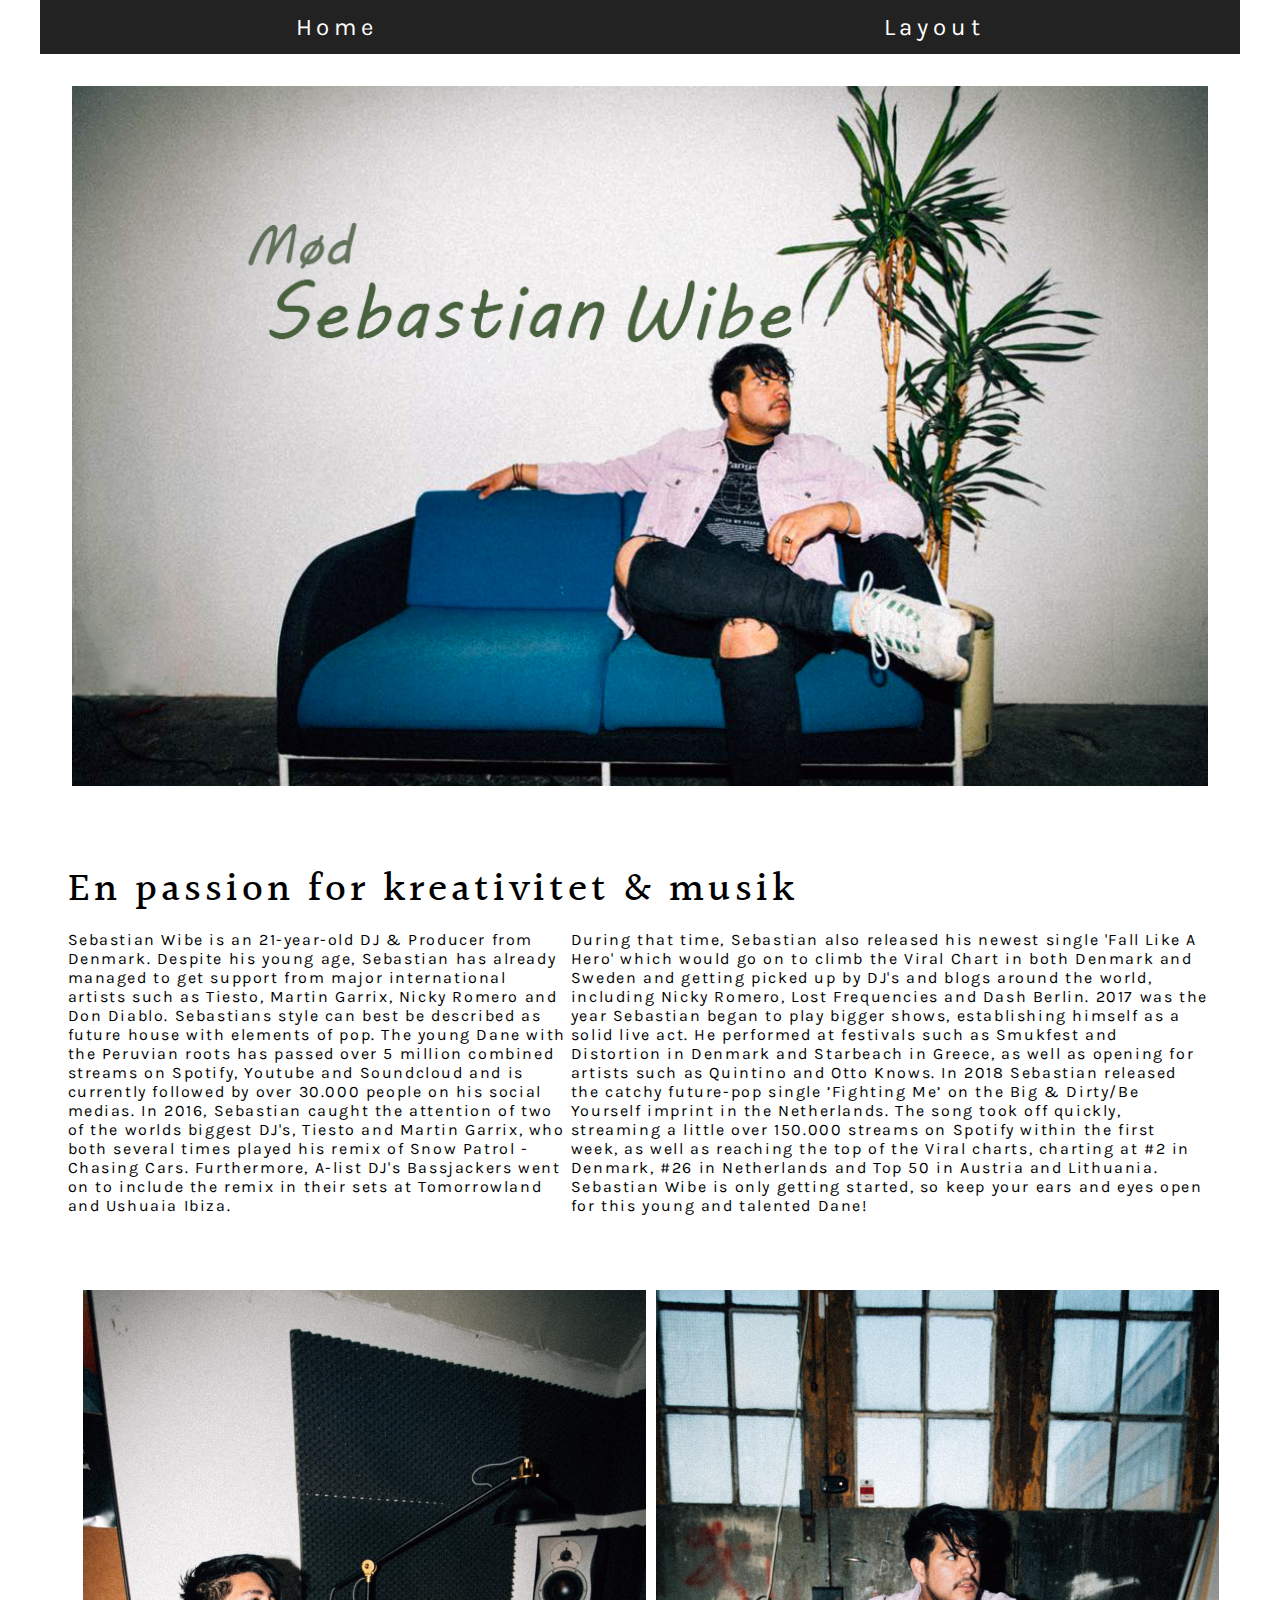
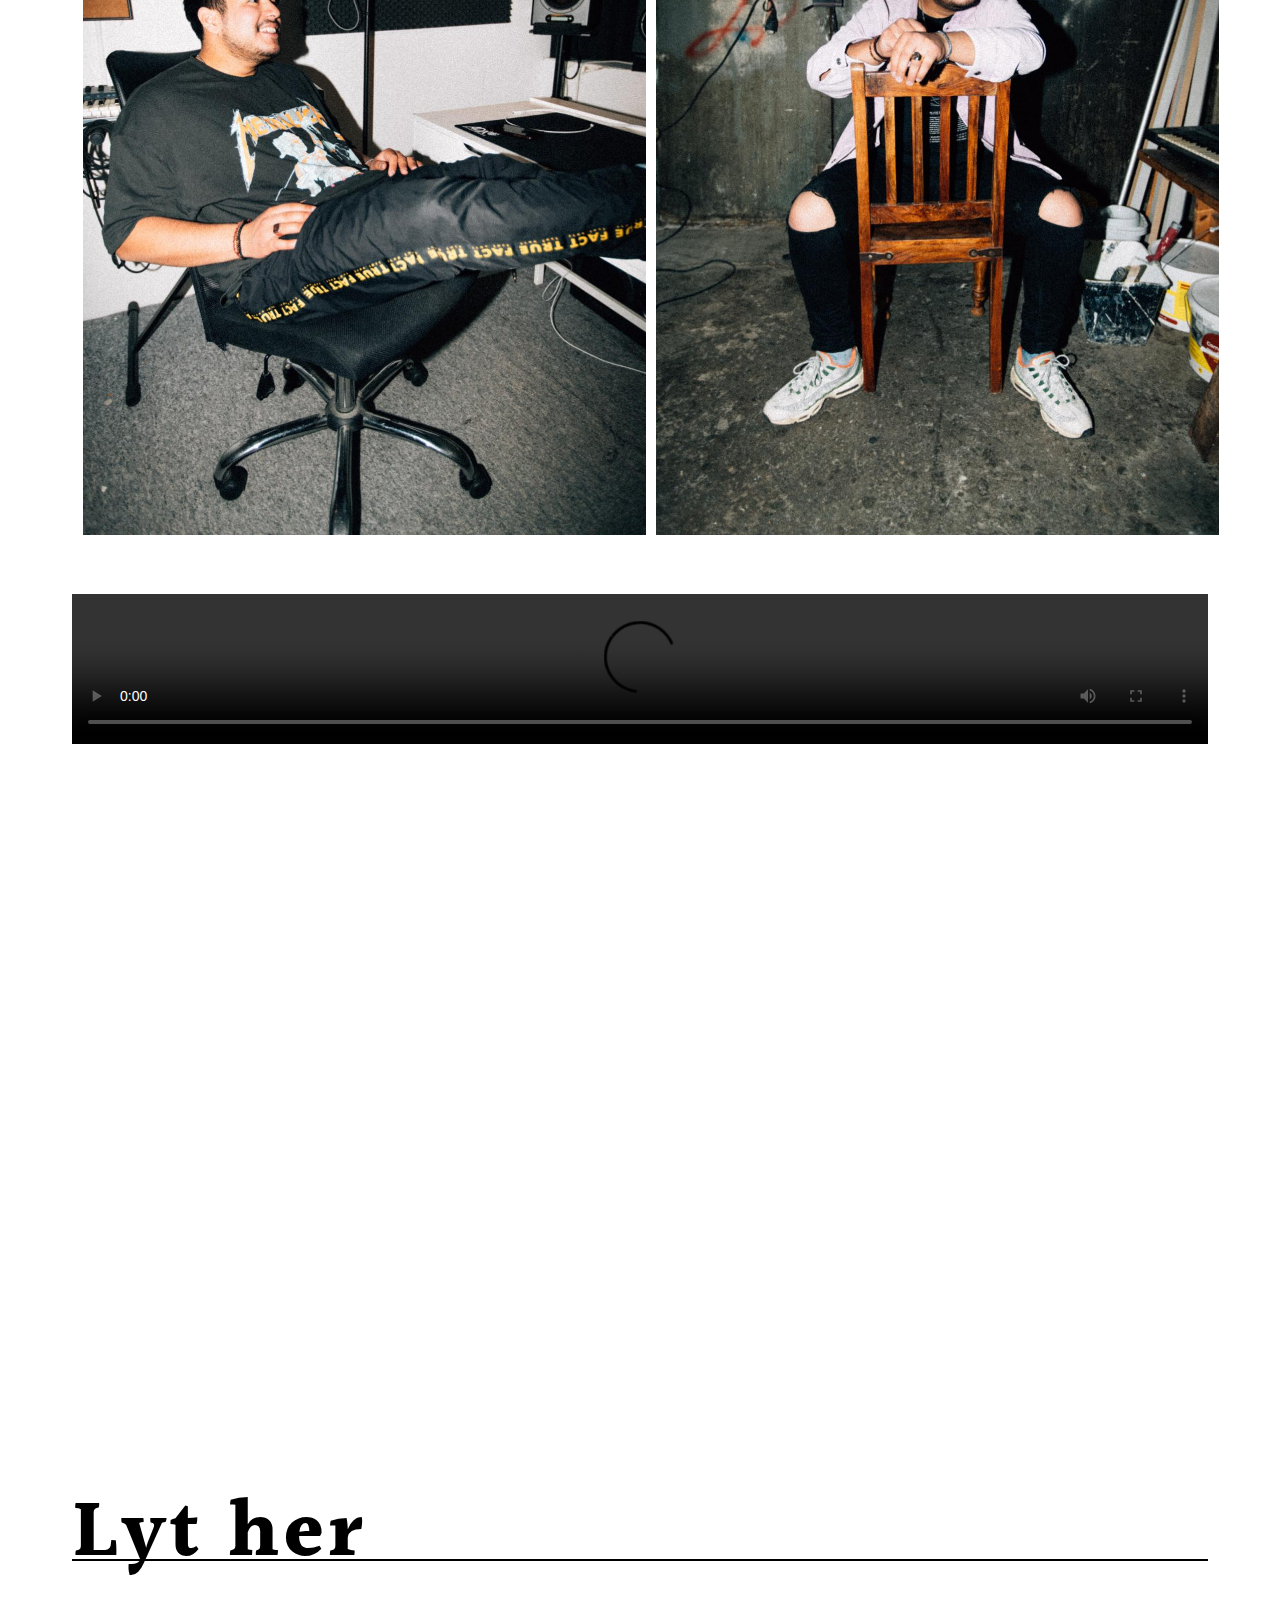
==== index.html @ cd69ccbf "first commit" ====
<!DOCTYPE html>
<html lang="da">
  <head>
    <meta charset="utf-8" />
    <meta name="viewport" content="width=device-width, initial-scale=1.0" />
    <title>Mød Sebastian Wibe</title>
    <link rel="stylesheet" href="style.css" />
    <link rel="preconnect" href="https://fonts.gstatic.com" />
    <link
      href="https://fonts.googleapis.com/css2?family=Halant:wght@600;700&family=Karla:wght@300;400&family=Spectral:ital,wght@0,600;0,700;1,700&display=swap"
      rel="stylesheet"
    />
  </head>

  <body>
    <header>
      <nav class="nav">
        <div id="logo"></div>
        <ul id="menu">
          <li><a href="index.html">Home</a></li>
          <li><a href="layout.html">Layout</a></li>
        </ul>
      </nav>
    </header>

    <main>
      <!--Titel section-->
      <section id="section1">
        <!-- <div id="h1wrap1">
          <h1>Mød</h1>
        </div>
        <div id="h1wrap2">
          <h1>Sebastian Wibe</h1>
          <h1></h1>
        </div> -->
      </section>

      <!--Intro tekst + billeder-->
      <section id="section2">
        <h2 id="speciel_h2">En passion for kreativitet & musik</h2>
        <div id="tekst_wrap">
          <p>
            Sebastian Wibe is an 21-year-old DJ & Producer from Denmark. Despite
            his young age, Sebastian has already managed to get support from
            major international artists such as Tiesto, Martin Garrix, Nicky
            Romero and Don Diablo. Sebastians style can best be described as
            future house with elements of pop. The young Dane with the Peruvian
            roots has passed over 5 million combined streams on Spotify, Youtube
            and Soundcloud and is currently followed by over 30.000 people on
            his social medias. In 2016, Sebastian caught the attention of two of
            the worlds biggest DJ's, Tiesto and Martin Garrix, who both several
            times played his remix of Snow Patrol - Chasing Cars. Furthermore,
            A-list DJ's Bassjackers went on to include the remix in their sets
            at Tomorrowland and Ushuaia Ibiza.
          </p>
          <p>
            During that time, Sebastian also released his newest single 'Fall
            Like A Hero' which would go on to climb the Viral Chart in both
            Denmark and Sweden and getting picked up by DJ's and blogs around
            the world, including Nicky Romero, Lost Frequencies and Dash Berlin.
            2017 was the year Sebastian began to play bigger shows, establishing
            himself as a solid live act. He performed at festivals such as
            Smukfest and Distortion in Denmark and Starbeach in Greece, as well
            as opening for artists such as Quintino and Otto Knows. In 2018
            Sebastian released the catchy future-pop single ’Fighting Me’ on the
            Big & Dirty/Be Yourself imprint in the Netherlands. The song took
            off quickly, streaming a little over 150.000 streams on Spotify
            within the first week, as well as reaching the top of the Viral
            charts, charting at #2 in Denmark, #26 in Netherlands and Top 50 in
            Austria and Lithuania. Sebastian Wibe is only getting started, so
            keep your ears and eyes open for this young and talented Dane!
          </p>
        </div>

        <div id="billedewrap">
          <div id="billede1">
            <img
              src="Content/258823786_646570346718745_4579083939923926252_n.jpg"
              alt=""
            />
          </div>
          <div id="billede2">
            <img
              src="Content/259091419_1238303113347271_2603407840146996670_n.jpg"
              alt=""
            />
          </div>
        </div>
      </section>

      <!--Video-->
      <section id="section3">
        <video controls src="Content/pilot_video.mp4"></video>
      </section>

      <!-- Flere billeder
      <section id="section4">
        <div id="image3">
          <img src="billeder/" alt="" />
        </div>
        <div id="image4">
          <img src="billeder/" alt="" />
        </div>
      </section> -->

      <section id="section5">
        <div class="iframe_wrapper">
          <iframe
            id="youtubeframe"
            width="560"
            height="315"
            src="https://www.youtube-nocookie.com/embed/a50g5BPDi14"
            title="Sebastian Wibe"
            frameborder="0"
            allow="accelerometer; autoplay; clipboard-write; encrypted-media; gyroscope; picture-in-picture"
            allowfullscreen
          ></iframe>
        </div>
      </section>
      <section id="Spotify">
        <div id="spotifyh1"><h1>Lyt her</h1></div>
        <div class="iframe_wrapper_spotify">
          <iframe
            src="https://open.spotify.com/embed/artist/2isGeJMHIqJZuuQ8MPh5sO?utm_source=generator&theme=0"
            width="100%"
            height="380"
            frameborder="0"
            allowfullscreen=""
            allow="autoplay; clipboard-write; encrypted-media; fullscreen; picture-in-picture"
          ></iframe>
        </div>
      </section>
    </main>

    <script src="javascript.js"></script>
  </body>
</html>
---- style.css ----
* {
  margin: auto;
  padding: 0;
  max-width: 1200px;
}

html {
  scroll-behavior: smooth;
  scroll-padding-top: 90px;
}

img {
  display: block;
  width: 100%;
  height: auto;
  padding: 2%;
  margin: 0%;
}

video {
  width: 100%;
  height: auto;
  display: block;
  margin-top: 2vw;
}

#layout img {
  max-width: 50%;
  max-height: 50%;
}

.iframe_wrapper {
  position: relative;
  width: 100%;
  height: 0;
  padding-top: 56.25%;
}

iframe {
  position: absolute;
  height: 100%;
  width: 100%;
  inset: 0;
}

main {
  box-sizing: border-box;
  margin: 2rem;
}

body {
  background-color: #fff;
}

header {
  position: sticky;
  top: 0;
  padding: 0.5rem 0.5rem;
  gap: 20px;
  background-color: #222222;
}

header nav ul {
  display: flex;
  justify-content: right;
  list-style: none;
  margin: 0.3rem;
  padding: 0;
  gap: 20px;
  overflow-x: auto;
  font-size: 1.3rem;

  /*--------------Virker kun til firefox-------------*/
  scrollbar-width: none;
}

#spotifyh1 {
  font-family: "Halant", serif;
  text-decoration: none;
  font-weight: 500;
  letter-spacing: 0.1em;
  color: black;
  font-size: 2.5rem;
  margin-bottom: 1rem;
  margin-top: 2rem;
  padding-top: 2rem;
  line-height: 3rem;
  border-bottom: 2px solid black;
}

li a:hover {
  border-bottom: 2px solid black;
}

a {
  font-family: "Karla", sans-serif;
  text-decoration: none;
  font-weight: 400;
  letter-spacing: 0.2em;
  color: black;
  font-size: 1rem;
  margin-bottom: 0.3rem;
}

h2 {
  font-family: "Halant", serif;
  text-decoration: none;
  font-weight: 500;
  letter-spacing: 0.1em;
  color: black;
  font-size: 2.5rem;
  margin-bottom: 1rem;
  margin-top: 2rem;
  padding-top: 2rem;
  line-height: 3rem;
}

p {
  font-family: "Karla", sans-serif;

  text-decoration: none;
  font-weight: 400;
  letter-spacing: 0.1em;
  color: black;
  font-size: 1rem;
  margin-bottom: 4rem;
}

#section1 {
  background-image: url(Content/sofa2.jpg);
  background-repeat: no-repeat;
  background-size: cover;
  background-position: 50% 50%;
  width: 100%;
  height: 700px;
  margin-top: 2rem;
  margin-bottom: 3rem;
}

#section1 #h1wrap1 h1 {
  font-family: "Halant", serif;
  text-decoration: none;
  font-weight: 300;
  letter-spacing: 0.1em;
  color: white;
  font-size: 0.3rem;
  margin-bottom: 0.01rem;
  margin-top: -5rem;
  padding-top: -1rem;
}

#section1 #h1wrap2 h1 {
  font-family: "Halant", serif;
  text-decoration: none;
  font-weight: 700;
  letter-spacing: 0.1em;
  color: rgb(247, 12, 188);
  font-size: 3rem;
  margin-bottom: -2rem;
  padding-bottom: -2rem;
  margin-top: -1rem;
  line-height: 1.3em;
}

video {
  margin-top: 1rem;
  margin-bottom: 1rem;
}

.iframe_wrapper {
  position: relative;
  margin-top: 1rem;
  margin-bottom: 1rem;
}

#youtubeframe {
  aspect-ratio: 16/9;
  width: 100%;
  height: auto;
}

@media (min-width: 800px) {
  a {
    font-family: "Karla", sans-serif;
    text-decoration: none;
    font-weight: 400;
    letter-spacing: 0.2em;
    color: white;
    font-size: 1.5rem;
    margin-bottom: 0.3rem;
  }

  #section1 #h1wrap1 h1 {
    font-family: "Halant", serif;
    text-decoration: none;
    font-weight: 700;

    color: white;
    font-size: 3rem;
    margin-bottom: 1rem;
    margin-left: 2.5rem;
  }

  #section1 #h1wrap2 h1 {
    font-family: "Halant", serif;
    text-decoration: none;
    font-weight: 700;

    color: rgb(0, 68, 11);
    font-size: 5rem;
    margin-bottom: -2rem;
    padding-bottom: -2rem;
    margin-top: -2rem;
    margin-left: 2rem;
    line-height: 1em;
  }
  #speciel_h2 {
    text-align: left;
    margin-left: -0.5vh;
  }
  #section2 #tekst_wrap {
    display: flex;
    text-align: left;
    margin-left: -0.5vh;
  }

  #section2 #billedewrap {
    max-width: 100%;
    display: flex;
    gap: 10px;
  }

  #section4 {
    display: grid;
    grid-template-columns: 1fr 1fr;
    gap: 10px;
  }

  #section4 #image3 {
    grid-column: 1;
  }

  #section4 #image4 {
    grid-column: 2;
  }

  video {
    margin-top: 3rem;
    margin-bottom: 3rem;
  }

  .iframe_wrapper {
    position: relative;
    padding-top: 56.25%;
    margin-top: 3rem;
    margin-bottom: 3rem;
  }
}

.iframe_wrapper_spotify {
  position: relative;
  width: 100%;
  height: 0;
  padding-top: 56.25%;
  margin-top: 3rem;
}
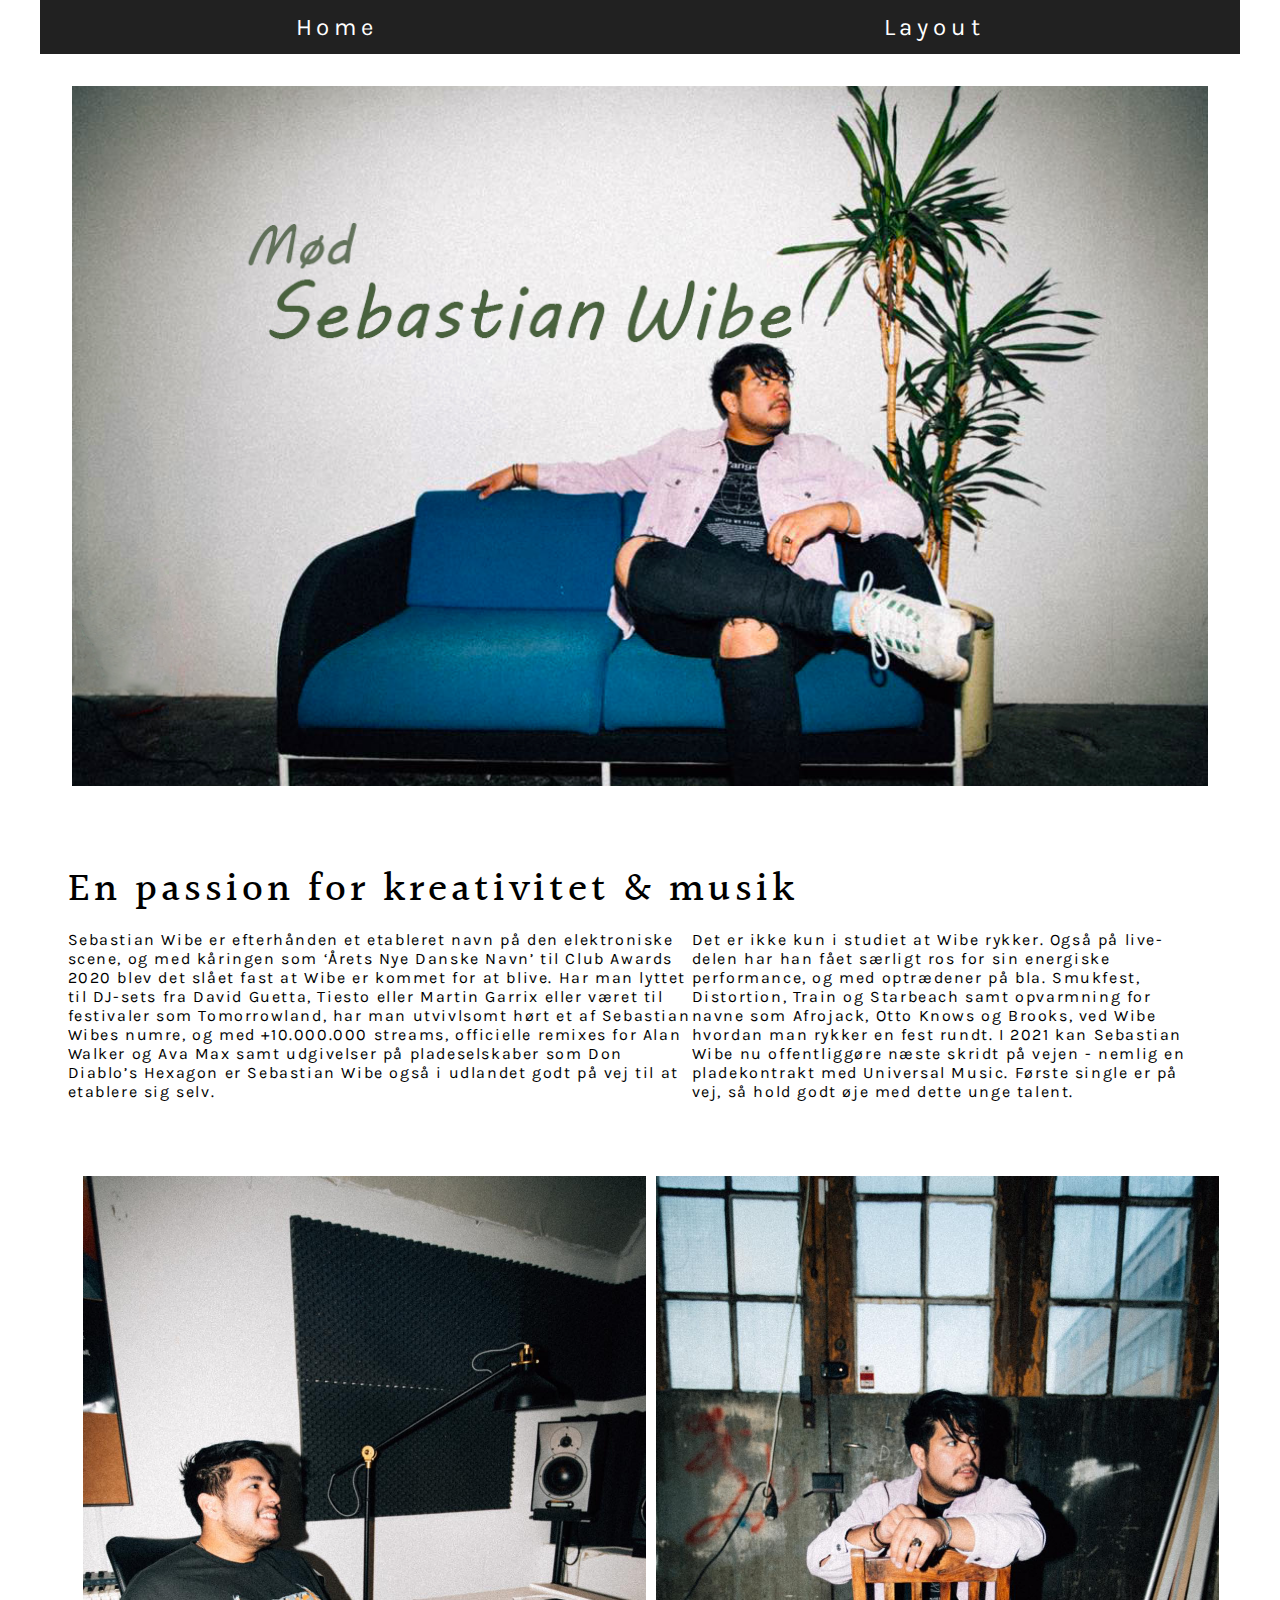
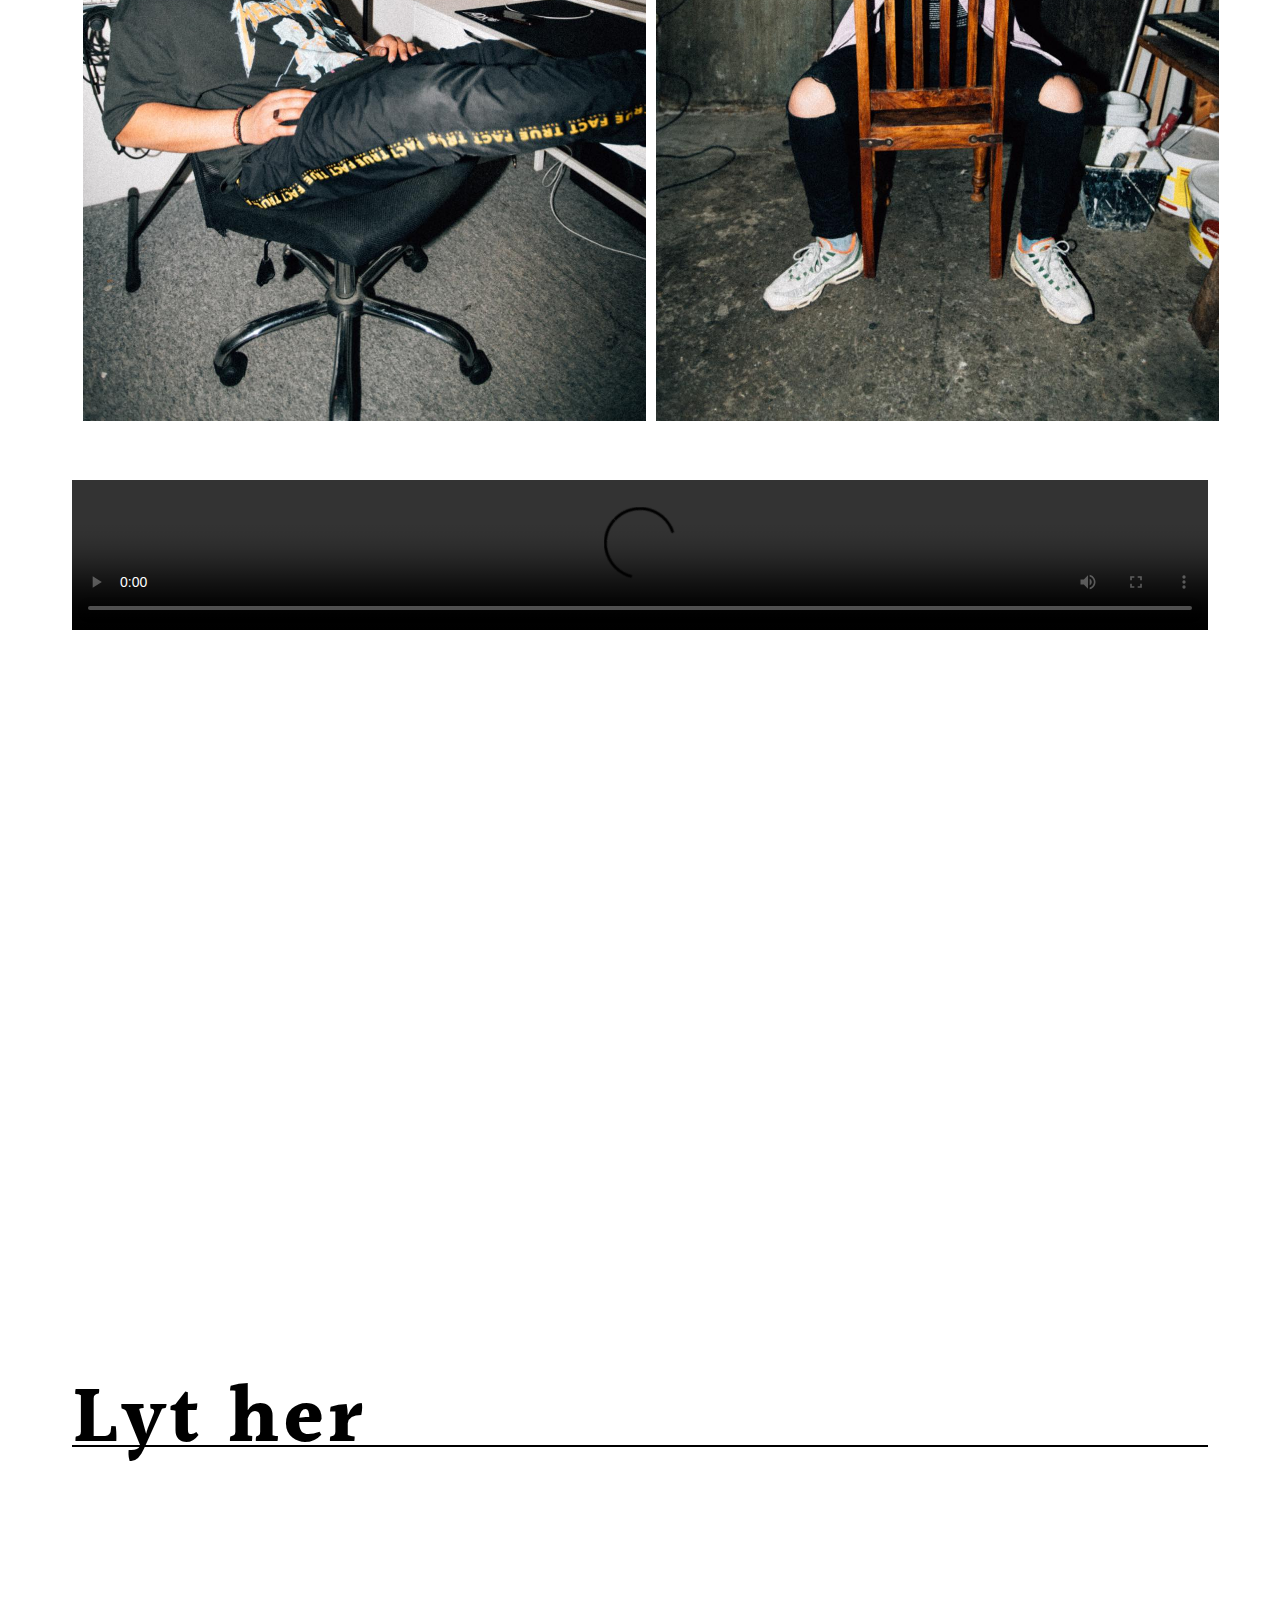
==== commit ff325cc8: "V5" ====
--- a/index.html
+++ b/index.html
@@ -40,35 +40,24 @@
         <h2 id="speciel_h2">En passion for kreativitet & musik</h2>
         <div id="tekst_wrap">
           <p>
-            Sebastian Wibe is an 21-year-old DJ & Producer from Denmark. Despite
-            his young age, Sebastian has already managed to get support from
-            major international artists such as Tiesto, Martin Garrix, Nicky
-            Romero and Don Diablo. Sebastians style can best be described as
-            future house with elements of pop. The young Dane with the Peruvian
-            roots has passed over 5 million combined streams on Spotify, Youtube
-            and Soundcloud and is currently followed by over 30.000 people on
-            his social medias. In 2016, Sebastian caught the attention of two of
-            the worlds biggest DJ's, Tiesto and Martin Garrix, who both several
-            times played his remix of Snow Patrol - Chasing Cars. Furthermore,
-            A-list DJ's Bassjackers went on to include the remix in their sets
-            at Tomorrowland and Ushuaia Ibiza.
+            Sebastian Wibe er efterhånden et etableret navn på den elektroniske
+            scene, og med kåringen som ‘Årets Nye Danske Navn’ til Club Awards
+            2020 blev det slået fast at Wibe er kommet for at blive. Har man
+            lyttet til DJ-sets fra David Guetta, Tiesto eller Martin Garrix
+            eller været til festivaler som Tomorrowland, har man utvivlsomt hørt
+            et af Sebastian Wibes numre, og med +10.000.000 streams, officielle
+            remixes for Alan Walker og Ava Max samt udgivelser på pladeselskaber
+            som Don Diablo’s Hexagon er Sebastian Wibe også i udlandet godt på
+            vej til at etablere sig selv.
           </p>
           <p>
-            During that time, Sebastian also released his newest single 'Fall
-            Like A Hero' which would go on to climb the Viral Chart in both
-            Denmark and Sweden and getting picked up by DJ's and blogs around
-            the world, including Nicky Romero, Lost Frequencies and Dash Berlin.
-            2017 was the year Sebastian began to play bigger shows, establishing
-            himself as a solid live act. He performed at festivals such as
-            Smukfest and Distortion in Denmark and Starbeach in Greece, as well
-            as opening for artists such as Quintino and Otto Knows. In 2018
-            Sebastian released the catchy future-pop single ’Fighting Me’ on the
-            Big & Dirty/Be Yourself imprint in the Netherlands. The song took
-            off quickly, streaming a little over 150.000 streams on Spotify
-            within the first week, as well as reaching the top of the Viral
-            charts, charting at #2 in Denmark, #26 in Netherlands and Top 50 in
-            Austria and Lithuania. Sebastian Wibe is only getting started, so
-            keep your ears and eyes open for this young and talented Dane!
+            Det er ikke kun i studiet at Wibe rykker. Også på live-delen har han
+            fået særligt ros for sin energiske performance, og med optrædener på
+            bla. Smukfest, Distortion, Train og Starbeach samt opvarmning for
+            navne som Afrojack, Otto Knows og Brooks, ved Wibe hvordan man
+            rykker en fest rundt. I 2021 kan Sebastian Wibe nu offentliggøre
+            næste skridt på vejen - nemlig en pladekontrakt med Universal Music.
+            Første single er på vej, så hold godt øje med dette unge talent.
           </p>
         </div>
 
--- a/style.css
+++ b/style.css
@@ -21,7 +21,8 @@
   width: 100%;
   height: auto;
   display: block;
-  margin-top: 2vw;
+  margin-top: 1rem;
+  margin-bottom: 1rem;
 }
 
 #layout img {
@@ -34,6 +35,8 @@
   width: 100%;
   height: 0;
   padding-top: 56.25%;
+  margin-top: 1rem;
+  margin-bottom: 1rem;
 }
 
 iframe {
@@ -41,6 +44,12 @@
   height: 100%;
   width: 100%;
   inset: 0;
+}
+
+#youtubeframe {
+  aspect-ratio: 16/9;
+  width: 100%;
+  height: auto;
 }
 
 main {
@@ -57,7 +66,7 @@
   top: 0;
   padding: 0.5rem 0.5rem;
   gap: 20px;
-  background-color: #222222;
+  background-color: #212121;
 }
 
 header nav ul {
@@ -89,7 +98,7 @@
 }
 
 li a:hover {
-  border-bottom: 2px solid black;
+  border-bottom: 2px solid rgb(65, 65, 65);
 }
 
 a {
@@ -97,7 +106,7 @@
   text-decoration: none;
   font-weight: 400;
   letter-spacing: 0.2em;
-  color: black;
+  color: red;
   font-size: 1rem;
   margin-bottom: 0.3rem;
 }
@@ -160,23 +169,6 @@
   padding-bottom: -2rem;
   margin-top: -1rem;
   line-height: 1.3em;
-}
-
-video {
-  margin-top: 1rem;
-  margin-bottom: 1rem;
-}
-
-.iframe_wrapper {
-  position: relative;
-  margin-top: 1rem;
-  margin-bottom: 1rem;
-}
-
-#youtubeframe {
-  aspect-ratio: 16/9;
-  width: 100%;
-  height: auto;
 }
 
 @media (min-width: 800px) {
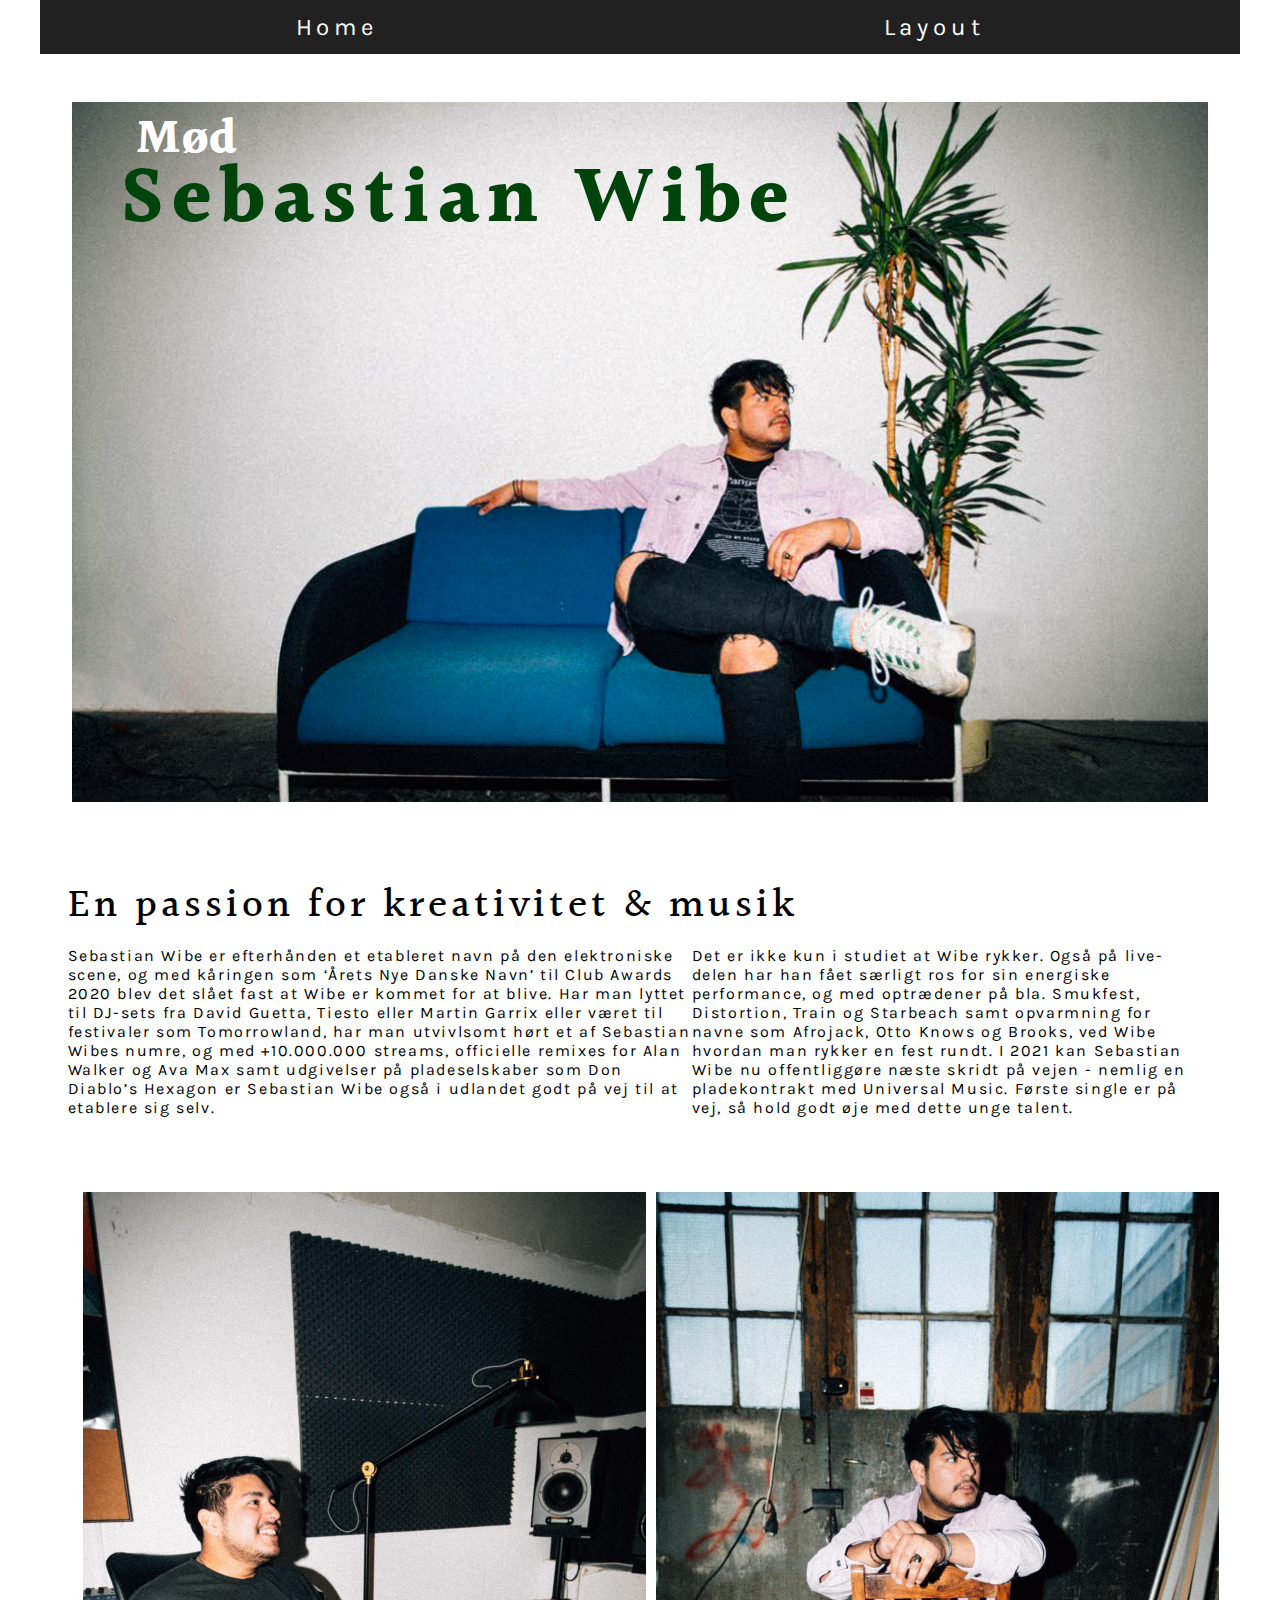
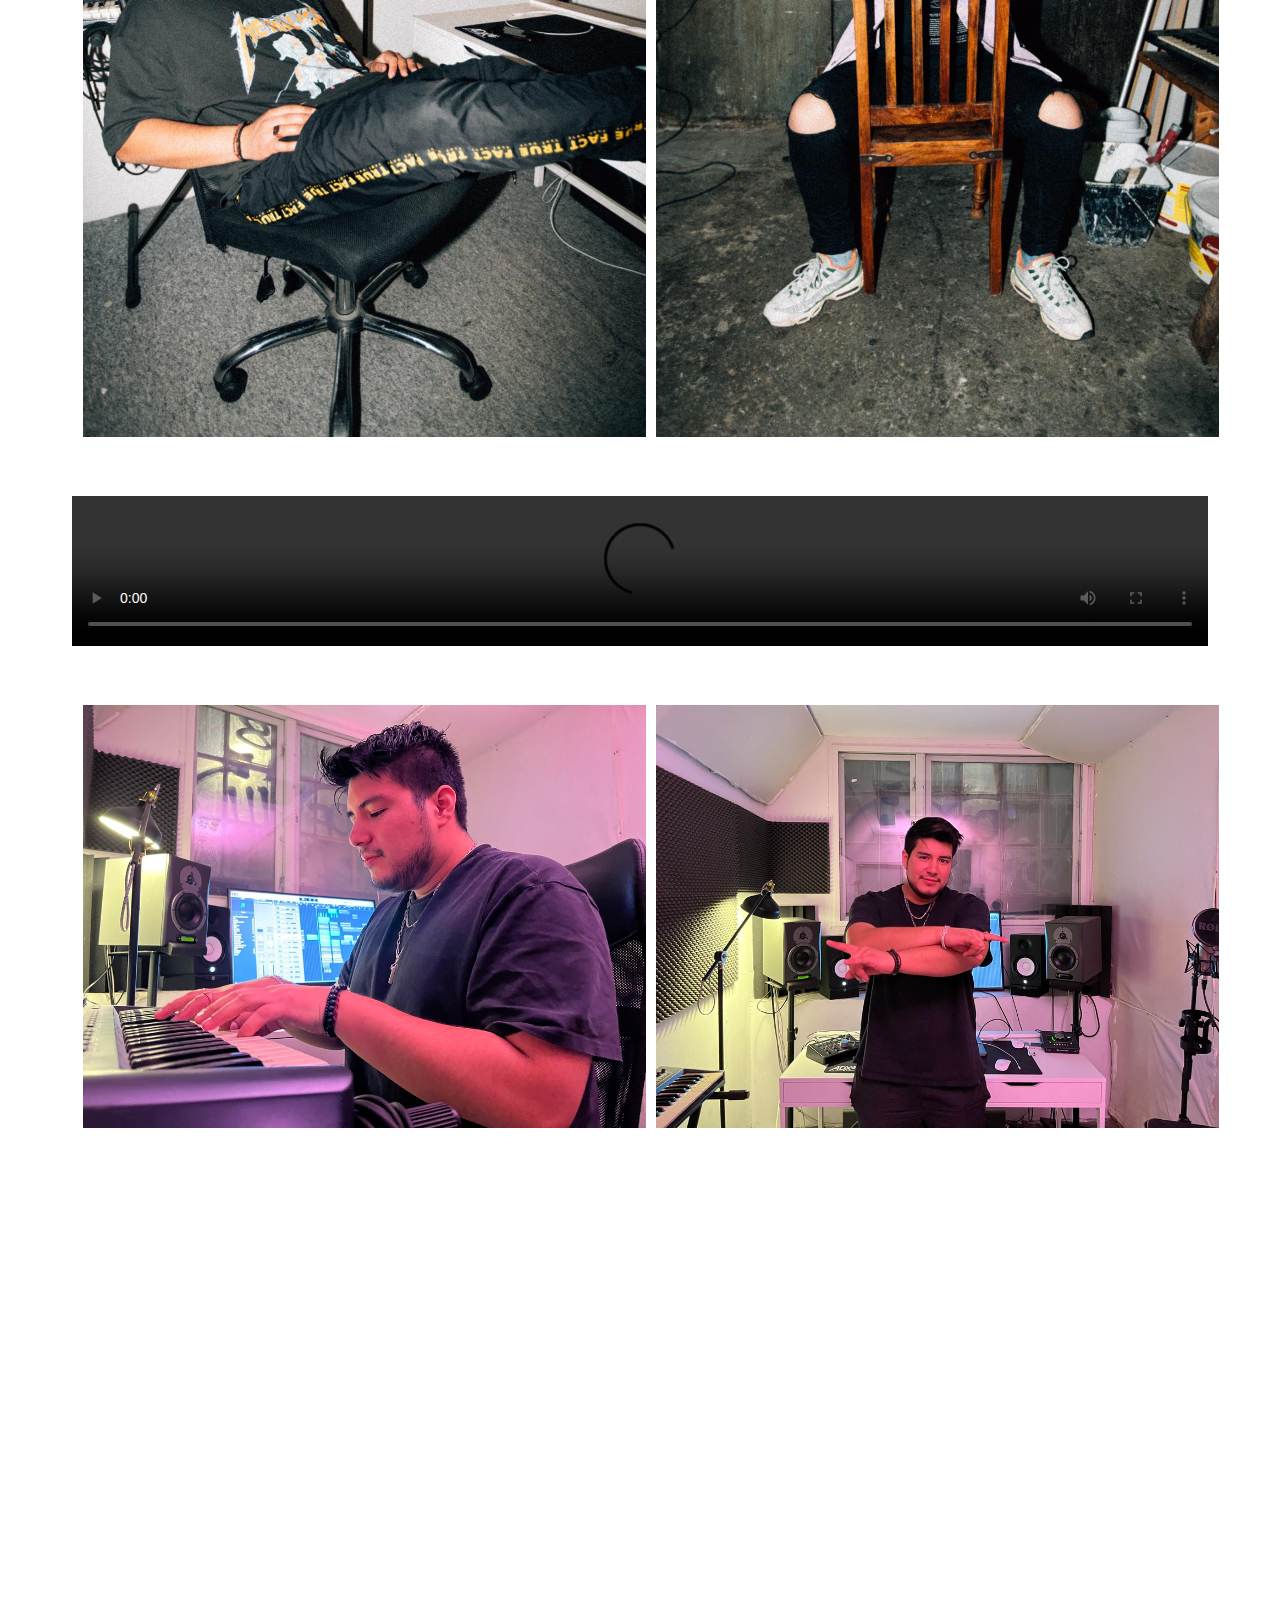
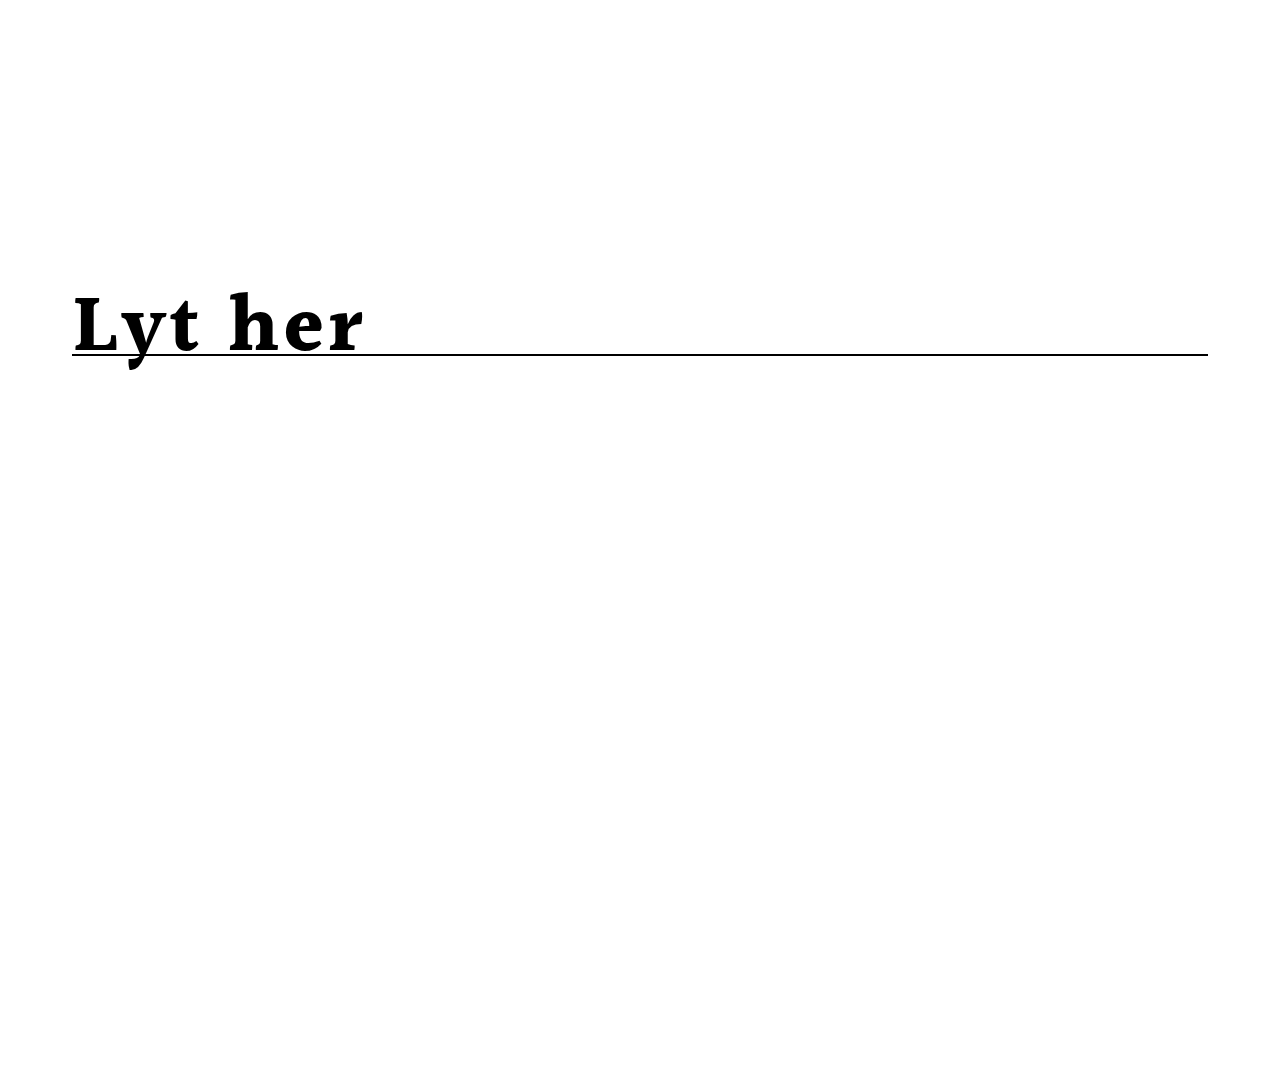
==== commit 1107dea1: "final" ====
--- a/index.html
+++ b/index.html
@@ -26,13 +26,12 @@
     <main>
       <!--Titel section-->
       <section id="section1">
-        <!-- <div id="h1wrap1">
+        <div id="h1wrap1">
           <h1>Mød</h1>
         </div>
         <div id="h1wrap2">
           <h1>Sebastian Wibe</h1>
-          <h1></h1>
-        </div> -->
+        </div>
       </section>
 
       <!--Intro tekst + billeder-->
@@ -79,18 +78,21 @@
 
       <!--Video-->
       <section id="section3">
-        <video controls src="Content/pilot_video.mp4"></video>
+        <video
+          controls
+          src="https://lasse-godtkjaer.dk/kea/05_content/pilot_video/pilot_video.mp4"
+        ></video>
       </section>
 
-      <!-- Flere billeder
+      <!-- Flere billeder -->
       <section id="section4">
         <div id="image3">
-          <img src="billeder/" alt="" />
+          <img src="Content/1.jpg" alt="" />
         </div>
         <div id="image4">
-          <img src="billeder/" alt="" />
+          <img src="Content/2.jpg" alt="" />
         </div>
-      </section> -->
+      </section>
 
       <section id="section5">
         <div class="iframe_wrapper">
--- a/style.css
+++ b/style.css
@@ -106,7 +106,7 @@
   text-decoration: none;
   font-weight: 400;
   letter-spacing: 0.2em;
-  color: red;
+  color: #fff;
   font-size: 1rem;
   margin-bottom: 0.3rem;
 }
@@ -136,39 +136,39 @@
 }
 
 #section1 {
-  background-image: url(Content/sofa2.jpg);
+  position: static;
+  background-image: url(Content/sofa.jpg);
   background-repeat: no-repeat;
   background-size: cover;
   background-position: 50% 50%;
   width: 100%;
   height: 700px;
-  margin-top: 2rem;
+  margin-top: 0rem;
   margin-bottom: 3rem;
 }
 
-#section1 #h1wrap1 h1 {
+#section1 #h1wrap1 {
+  position: static;
   font-family: "Halant", serif;
   text-decoration: none;
   font-weight: 300;
   letter-spacing: 0.1em;
   color: white;
-  font-size: 0.3rem;
-  margin-bottom: 0.01rem;
-  margin-top: -5rem;
-  padding-top: -1rem;
+  margin-top: 3rem;
+  margin-bottom: -1rem;
+  margin-left: 1rem;
 }
 
 #section1 #h1wrap2 h1 {
+  position: static;
   font-family: "Halant", serif;
   text-decoration: none;
   font-weight: 700;
   letter-spacing: 0.1em;
-  color: rgb(247, 12, 188);
-  font-size: 3rem;
-  margin-bottom: -2rem;
-  padding-bottom: -2rem;
-  margin-top: -1rem;
-  line-height: 1.3em;
+  color: rgb(0, 68, 11);
+  margin-top: 1rem;
+  margin-bottom: -1rem;
+  margin-left: 1rem;
 }
 
 @media (min-width: 800px) {
@@ -183,28 +183,28 @@
   }
 
   #section1 #h1wrap1 h1 {
+    position: static;
     font-family: "Halant", serif;
     text-decoration: none;
     font-weight: 700;
-
     color: white;
     font-size: 3rem;
-    margin-bottom: 1rem;
-    margin-left: 2.5rem;
+    margin-top: 0%;
+    margin-bottom: -1rem;
+    margin-left: 3rem;
   }
 
   #section1 #h1wrap2 h1 {
+    position: static;
     font-family: "Halant", serif;
     text-decoration: none;
     font-weight: 700;
-
     color: rgb(0, 68, 11);
     font-size: 5rem;
-    margin-bottom: -2rem;
-    padding-bottom: -2rem;
-    margin-top: -2rem;
-    margin-left: 2rem;
     line-height: 1em;
+    margin-top: 0%;
+    margin-bottom: 0%;
+    margin-left: 3rem;
   }
   #speciel_h2 {
     text-align: left;
@@ -226,6 +226,7 @@
     display: grid;
     grid-template-columns: 1fr 1fr;
     gap: 10px;
+    padding: 0%;
   }
 
   #section4 #image3 {
